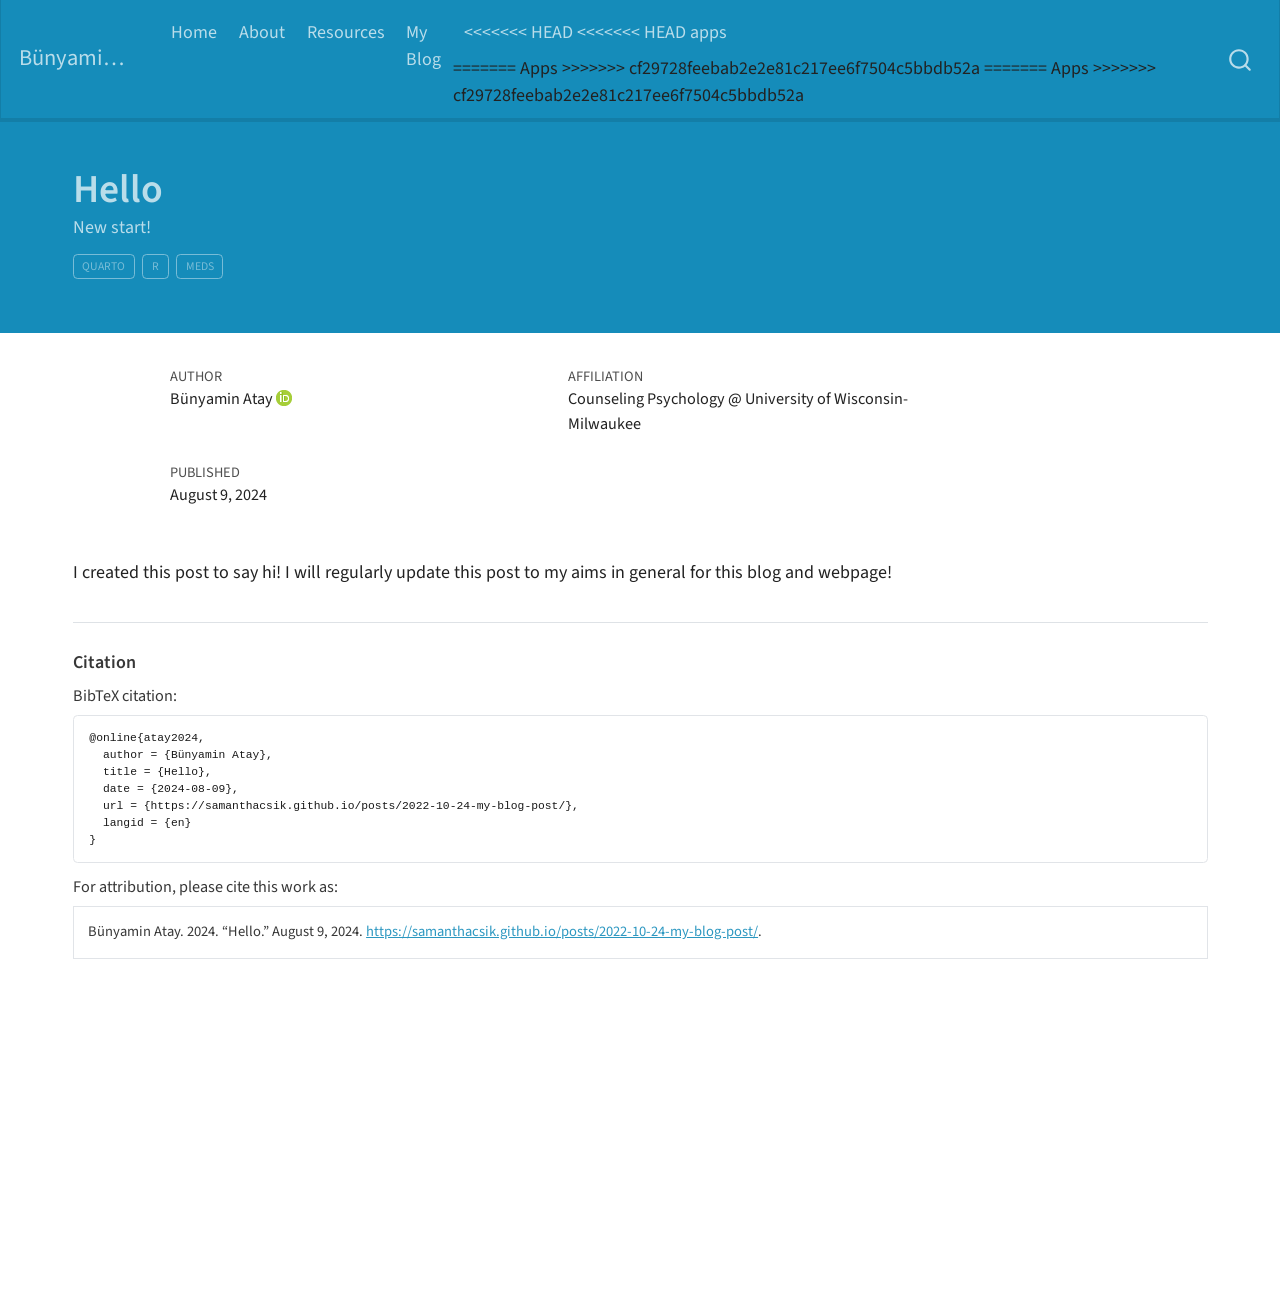
==== docs/posts/2024-08-09-first-post/index.html @ a13807c3 "Resolved merge conflicts and completed merge" ====
<!DOCTYPE html>
<html xmlns="http://www.w3.org/1999/xhtml" lang="en" xml:lang="en"><head>

<meta charset="utf-8">
<meta name="generator" content="quarto-1.2.280">

<meta name="viewport" content="width=device-width, initial-scale=1.0, user-scalable=yes">

<meta name="author" content="Bünyamin Atay">
<meta name="dcterms.date" content="2024-08-09">
<meta name="description" content="New start!">

<title>Bünyamin Atay - Hello</title>
<style>
code{white-space: pre-wrap;}
span.smallcaps{font-variant: small-caps;}
div.columns{display: flex; gap: min(4vw, 1.5em);}
div.column{flex: auto; overflow-x: auto;}
div.hanging-indent{margin-left: 1.5em; text-indent: -1.5em;}
ul.task-list{list-style: none;}
ul.task-list li input[type="checkbox"] {
  width: 0.8em;
  margin: 0 0.8em 0.2em -1.6em;
  vertical-align: middle;
}
</style>


<script src="../../site_libs/quarto-nav/quarto-nav.js"></script>
<script src="../../site_libs/quarto-nav/headroom.min.js"></script>
<script src="../../site_libs/clipboard/clipboard.min.js"></script>
<script src="../../site_libs/quarto-search/autocomplete.umd.js"></script>
<script src="../../site_libs/quarto-search/fuse.min.js"></script>
<script src="../../site_libs/quarto-search/quarto-search.js"></script>
<meta name="quarto:offset" content="../../">
<script src="../../site_libs/quarto-html/quarto.js"></script>
<script src="../../site_libs/quarto-html/popper.min.js"></script>
<script src="../../site_libs/quarto-html/tippy.umd.min.js"></script>
<script src="../../site_libs/quarto-html/anchor.min.js"></script>
<link href="../../site_libs/quarto-html/tippy.css" rel="stylesheet">
<link href="../../site_libs/quarto-html/quarto-syntax-highlighting.css" rel="stylesheet" id="quarto-text-highlighting-styles">
<script src="../../site_libs/bootstrap/bootstrap.min.js"></script>
<link href="../../site_libs/bootstrap/bootstrap-icons.css" rel="stylesheet">
<link href="../../site_libs/bootstrap/bootstrap.min.css" rel="stylesheet" id="quarto-bootstrap" data-mode="light">
<script id="quarto-search-options" type="application/json">{
  "location": "navbar",
  "copy-button": false,
  "collapse-after": 3,
  "panel-placement": "end",
  "type": "overlay",
  "limit": 20,
  "language": {
    "search-no-results-text": "No results",
    "search-matching-documents-text": "matching documents",
    "search-copy-link-title": "Copy link to search",
    "search-hide-matches-text": "Hide additional matches",
    "search-more-match-text": "more match in this document",
    "search-more-matches-text": "more matches in this document",
    "search-clear-button-title": "Clear",
    "search-detached-cancel-button-title": "Cancel",
    "search-submit-button-title": "Submit"
  }
}</script>


<link rel="stylesheet" href="../../styles.css">
</head>

<body class="nav-fixed">

<div id="quarto-search-results"></div>
  <header id="quarto-header" class="headroom fixed-top">
    <nav class="navbar navbar-expand-lg navbar-dark ">
      <div class="navbar-container container-fluid">
      <div class="navbar-brand-container">
    <a class="navbar-brand" href="../../index.html">
    <span class="navbar-title">Bünyamin Atay</span>
    </a>
  </div>
          <button class="navbar-toggler" type="button" data-bs-toggle="collapse" data-bs-target="#navbarCollapse" aria-controls="navbarCollapse" aria-expanded="false" aria-label="Toggle navigation" onclick="if (window.quartoToggleHeadroom) { window.quartoToggleHeadroom(); }">
  <span class="navbar-toggler-icon"></span>
</button>
          <div class="collapse navbar-collapse" id="navbarCollapse">
            <ul class="navbar-nav navbar-nav-scroll me-auto">
  <li class="nav-item">
    <a class="nav-link" href="../../index.html">
 <span class="menu-text">Home</span></a>
  </li>  
  <li class="nav-item">
    <a class="nav-link" href="../../about.html">
 <span class="menu-text">About</span></a>
  </li>  
  <li class="nav-item">
    <a class="nav-link" href="../../resources.html">
 <span class="menu-text">Resources</span></a>
  </li>  
  <li class="nav-item">
    <a class="nav-link" href="../../posts.html">
 <span class="menu-text">My Blog</span></a>
  </li>  
  <li class="nav-item">
    <a class="nav-link" href="../../apps.html">
<<<<<<< HEAD
<<<<<<< HEAD
 <span class="menu-text">apps</span></a>
=======
 <span class="menu-text">Apps</span></a>
>>>>>>> cf29728feebab2e2e81c217ee6f7504c5bbdb52a
=======
 <span class="menu-text">Apps</span></a>
>>>>>>> cf29728feebab2e2e81c217ee6f7504c5bbdb52a
  </li>  
</ul>
              <div id="quarto-search" class="" title="Search"></div>
          </div> <!-- /navcollapse -->
      </div> <!-- /container-fluid -->
    </nav>
</header>
<!-- content -->
<header id="title-block-header" class="quarto-title-block default page-columns page-full">
  <div class="quarto-title-banner page-columns page-full">
    <div class="quarto-title column-page">
      <h1 class="title">Hello</h1>
                  <div>
        <div class="description">
          New start!
        </div>
      </div>
                          <div class="quarto-categories">
                <div class="quarto-category">Quarto</div>
                <div class="quarto-category">R</div>
                <div class="quarto-category">MEDS</div>
              </div>
                  </div>
  </div>
    
  <div class="quarto-title-meta-author">
    <div class="quarto-title-meta-heading">Author</div>
    <div class="quarto-title-meta-heading">Affiliation</div>
    
      <div class="quarto-title-meta-contents">
      <a href="https://bunyaminatay.github.io/">Bünyamin Atay</a> <a href="https://orcid.org/0000-0002-6575-0983" class="quarto-title-author-orcid"> <img src="[data-uri]"></a>
    </div>
      <div class="quarto-title-meta-contents">
          <p class="affiliation">
              <a href="https://ucsb-meds.github.io/">
              Counseling Psychology @ University of Wisconsin-Milwaukee
              </a>
            </p>
        </div>
      </div>

  <div class="quarto-title-meta">

        
      <div>
      <div class="quarto-title-meta-heading">Published</div>
      <div class="quarto-title-meta-contents">
        <p class="date">August 9, 2024</p>
      </div>
    </div>
    
      
    </div>
    
  
  </header><div id="quarto-content" class="quarto-container page-columns page-rows-contents page-layout-full page-navbar">
<!-- sidebar -->
<!-- margin-sidebar -->
    <div id="quarto-margin-sidebar" class="sidebar margin-sidebar zindex-bottom">
        
    </div>
<!-- main -->
<main class="content quarto-banner-title-block column-page" id="quarto-document-content">




<p>I created this post to say hi! I will regularly update this post to my aims in general for this blog and webpage!</p>



<div id="quarto-appendix" class="default"><section class="quarto-appendix-contents"><h2 class="anchored quarto-appendix-heading">Citation</h2><div><div class="quarto-appendix-secondary-label">BibTeX citation:</div><pre class="sourceCode code-with-copy quarto-appendix-bibtex"><code class="sourceCode bibtex">@online{atay2024,
  author = {Bünyamin Atay},
  title = {Hello},
  date = {2024-08-09},
  url = {https://samanthacsik.github.io/posts/2022-10-24-my-blog-post/},
  langid = {en}
}
</code><button title="Copy to Clipboard" class="code-copy-button"><i class="bi"></i></button></pre><div class="quarto-appendix-secondary-label">For attribution, please cite this work as:</div><div id="ref-atay2024" class="csl-entry quarto-appendix-citeas" role="doc-biblioentry">
Bünyamin Atay. 2024. <span>“Hello.”</span> August 9, 2024. <a href="https://samanthacsik.github.io/posts/2022-10-24-my-blog-post/">https://samanthacsik.github.io/posts/2022-10-24-my-blog-post/</a>.
</div></div></section></div></main> <!-- /main -->
<script id="quarto-html-after-body" type="application/javascript">
window.document.addEventListener("DOMContentLoaded", function (event) {
  const toggleBodyColorMode = (bsSheetEl) => {
    const mode = bsSheetEl.getAttribute("data-mode");
    const bodyEl = window.document.querySelector("body");
    if (mode === "dark") {
      bodyEl.classList.add("quarto-dark");
      bodyEl.classList.remove("quarto-light");
    } else {
      bodyEl.classList.add("quarto-light");
      bodyEl.classList.remove("quarto-dark");
    }
  }
  const toggleBodyColorPrimary = () => {
    const bsSheetEl = window.document.querySelector("link#quarto-bootstrap");
    if (bsSheetEl) {
      toggleBodyColorMode(bsSheetEl);
    }
  }
  toggleBodyColorPrimary();  
  const icon = "";
  const anchorJS = new window.AnchorJS();
  anchorJS.options = {
    placement: 'right',
    icon: icon
  };
  anchorJS.add('.anchored');
  const clipboard = new window.ClipboardJS('.code-copy-button', {
    target: function(trigger) {
      return trigger.previousElementSibling;
    }
  });
  clipboard.on('success', function(e) {
    // button target
    const button = e.trigger;
    // don't keep focus
    button.blur();
    // flash "checked"
    button.classList.add('code-copy-button-checked');
    var currentTitle = button.getAttribute("title");
    button.setAttribute("title", "Copied!");
    let tooltip;
    if (window.bootstrap) {
      button.setAttribute("data-bs-toggle", "tooltip");
      button.setAttribute("data-bs-placement", "left");
      button.setAttribute("data-bs-title", "Copied!");
      tooltip = new bootstrap.Tooltip(button, 
        { trigger: "manual", 
          customClass: "code-copy-button-tooltip",
          offset: [0, -8]});
      tooltip.show();    
    }
    setTimeout(function() {
      if (tooltip) {
        tooltip.hide();
        button.removeAttribute("data-bs-title");
        button.removeAttribute("data-bs-toggle");
        button.removeAttribute("data-bs-placement");
      }
      button.setAttribute("title", currentTitle);
      button.classList.remove('code-copy-button-checked');
    }, 1000);
    // clear code selection
    e.clearSelection();
  });
  function tippyHover(el, contentFn) {
    const config = {
      allowHTML: true,
      content: contentFn,
      maxWidth: 500,
      delay: 100,
      arrow: false,
      appendTo: function(el) {
          return el.parentElement;
      },
      interactive: true,
      interactiveBorder: 10,
      theme: 'quarto',
      placement: 'bottom-start'
    };
    window.tippy(el, config); 
  }
  const noterefs = window.document.querySelectorAll('a[role="doc-noteref"]');
  for (var i=0; i<noterefs.length; i++) {
    const ref = noterefs[i];
    tippyHover(ref, function() {
      // use id or data attribute instead here
      let href = ref.getAttribute('data-footnote-href') || ref.getAttribute('href');
      try { href = new URL(href).hash; } catch {}
      const id = href.replace(/^#\/?/, "");
      const note = window.document.getElementById(id);
      return note.innerHTML;
    });
  }
  const findCites = (el) => {
    const parentEl = el.parentElement;
    if (parentEl) {
      const cites = parentEl.dataset.cites;
      if (cites) {
        return {
          el,
          cites: cites.split(' ')
        };
      } else {
        return findCites(el.parentElement)
      }
    } else {
      return undefined;
    }
  };
  var bibliorefs = window.document.querySelectorAll('a[role="doc-biblioref"]');
  for (var i=0; i<bibliorefs.length; i++) {
    const ref = bibliorefs[i];
    const citeInfo = findCites(ref);
    if (citeInfo) {
      tippyHover(citeInfo.el, function() {
        var popup = window.document.createElement('div');
        citeInfo.cites.forEach(function(cite) {
          var citeDiv = window.document.createElement('div');
          citeDiv.classList.add('hanging-indent');
          citeDiv.classList.add('csl-entry');
          var biblioDiv = window.document.getElementById('ref-' + cite);
          if (biblioDiv) {
            citeDiv.innerHTML = biblioDiv.innerHTML;
          }
          popup.appendChild(citeDiv);
        });
        return popup.innerHTML;
      });
    }
  }
});
</script>
</div> <!-- /content -->



</body></html>
---- docs/site_libs/quarto-html/tippy.css ----
.tippy-box[data-animation=fade][data-state=hidden]{opacity:0}[data-tippy-root]{max-width:calc(100vw - 10px)}.tippy-box{position:relative;background-color:#333;color:#fff;border-radius:4px;font-size:14px;line-height:1.4;white-space:normal;outline:0;transition-property:transform,visibility,opacity}.tippy-box[data-placement^=top]>.tippy-arrow{bottom:0}.tippy-box[data-placement^=top]>.tippy-arrow:before{bottom:-7px;left:0;border-width:8px 8px 0;border-top-color:initial;transform-origin:center top}.tippy-box[data-placement^=bottom]>.tippy-arrow{top:0}.tippy-box[data-placement^=bottom]>.tippy-arrow:before{top:-7px;left:0;border-width:0 8px 8px;border-bottom-color:initial;transform-origin:center bottom}.tippy-box[data-placement^=left]>.tippy-arrow{right:0}.tippy-box[data-placement^=left]>.tippy-arrow:before{border-width:8px 0 8px 8px;border-left-color:initial;right:-7px;transform-origin:center left}.tippy-box[data-placement^=right]>.tippy-arrow{left:0}.tippy-box[data-placement^=right]>.tippy-arrow:before{left:-7px;border-width:8px 8px 8px 0;border-right-color:initial;transform-origin:center right}.tippy-box[data-inertia][data-state=visible]{transition-timing-function:cubic-bezier(.54,1.5,.38,1.11)}.tippy-arrow{width:16px;height:16px;color:#333}.tippy-arrow:before{content:"";position:absolute;border-color:transparent;border-style:solid}.tippy-content{position:relative;padding:5px 9px;z-index:1}
---- docs/site_libs/quarto-html/quarto-syntax-highlighting.css ----
/* quarto syntax highlight colors */
:root {
  --quarto-hl-ot-color: #003B4F;
  --quarto-hl-at-color: #657422;
  --quarto-hl-ss-color: #20794D;
  --quarto-hl-an-color: #5E5E5E;
  --quarto-hl-fu-color: #4758AB;
  --quarto-hl-st-color: #20794D;
  --quarto-hl-cf-color: #003B4F;
  --quarto-hl-op-color: #5E5E5E;
  --quarto-hl-er-color: #AD0000;
  --quarto-hl-bn-color: #AD0000;
  --quarto-hl-al-color: #AD0000;
  --quarto-hl-va-color: #111111;
  --quarto-hl-bu-color: inherit;
  --quarto-hl-ex-color: inherit;
  --quarto-hl-pp-color: #AD0000;
  --quarto-hl-in-color: #5E5E5E;
  --quarto-hl-vs-color: #20794D;
  --quarto-hl-wa-color: #5E5E5E;
  --quarto-hl-do-color: #5E5E5E;
  --quarto-hl-im-color: #00769E;
  --quarto-hl-ch-color: #20794D;
  --quarto-hl-dt-color: #AD0000;
  --quarto-hl-fl-color: #AD0000;
  --quarto-hl-co-color: #5E5E5E;
  --quarto-hl-cv-color: #5E5E5E;
  --quarto-hl-cn-color: #8f5902;
  --quarto-hl-sc-color: #5E5E5E;
  --quarto-hl-dv-color: #AD0000;
  --quarto-hl-kw-color: #003B4F;
}

/* other quarto variables */
:root {
  --quarto-font-monospace: SFMono-Regular, Menlo, Monaco, Consolas, "Liberation Mono", "Courier New", monospace;
}

pre > code.sourceCode > span {
  color: #003B4F;
}

code span {
  color: #003B4F;
}

code.sourceCode > span {
  color: #003B4F;
}

div.sourceCode,
div.sourceCode pre.sourceCode {
  color: #003B4F;
}

code span.ot {
  color: #003B4F;
}

code span.at {
  color: #657422;
}

code span.ss {
  color: #20794D;
}

code span.an {
  color: #5E5E5E;
}

code span.fu {
  color: #4758AB;
}

code span.st {
  color: #20794D;
}

code span.cf {
  color: #003B4F;
}

code span.op {
  color: #5E5E5E;
}

code span.er {
  color: #AD0000;
}

code span.bn {
  color: #AD0000;
}

code span.al {
  color: #AD0000;
}

code span.va {
  color: #111111;
}

code span.pp {
  color: #AD0000;
}

code span.in {
  color: #5E5E5E;
}

code span.vs {
  color: #20794D;
}

code span.wa {
  color: #5E5E5E;
  font-style: italic;
}

code span.do {
  color: #5E5E5E;
  font-style: italic;
}

code span.im {
  color: #00769E;
}

code span.ch {
  color: #20794D;
}

code span.dt {
  color: #AD0000;
}

code span.fl {
  color: #AD0000;
}

code span.co {
  color: #5E5E5E;
}

code span.cv {
  color: #5E5E5E;
  font-style: italic;
}

code span.cn {
  color: #8f5902;
}

code span.sc {
  color: #5E5E5E;
}

code span.dv {
  color: #AD0000;
}

code span.kw {
  color: #003B4F;
}

.prevent-inlining {
  content: "</";
}

/*# sourceMappingURL=debc5d5d77c3f9108843748ff7464032.css.map */
---- docs/styles.css ----
/* css styles */
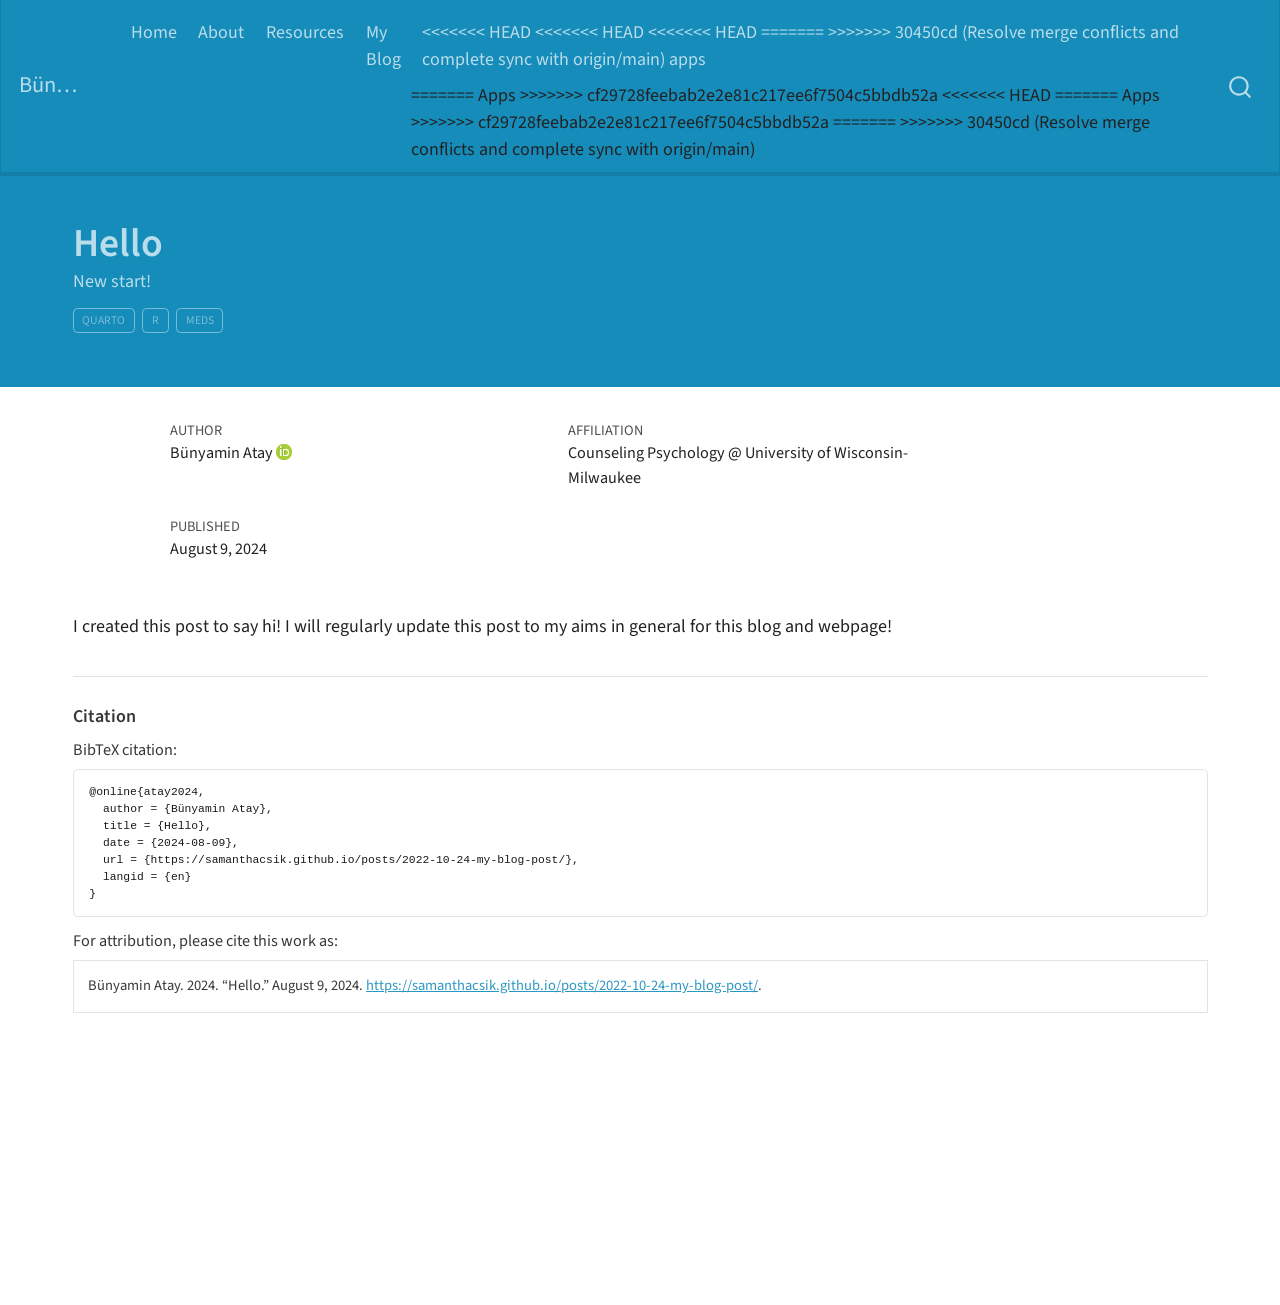
==== commit 93c3a3c6: "my commit message" ====
--- a/docs/posts/2024-08-09-first-post/index.html
+++ b/docs/posts/2024-08-09-first-post/index.html
@@ -102,13 +102,19 @@
     <a class="nav-link" href="../../apps.html">
 <<<<<<< HEAD
 <<<<<<< HEAD
+<<<<<<< HEAD
+=======
+>>>>>>> 30450cd (Resolve merge conflicts and complete sync with origin/main)
  <span class="menu-text">apps</span></a>
 =======
  <span class="menu-text">Apps</span></a>
 >>>>>>> cf29728feebab2e2e81c217ee6f7504c5bbdb52a
+<<<<<<< HEAD
 =======
  <span class="menu-text">Apps</span></a>
 >>>>>>> cf29728feebab2e2e81c217ee6f7504c5bbdb52a
+=======
+>>>>>>> 30450cd (Resolve merge conflicts and complete sync with origin/main)
   </li>  
 </ul>
               <div id="quarto-search" class="" title="Search"></div>
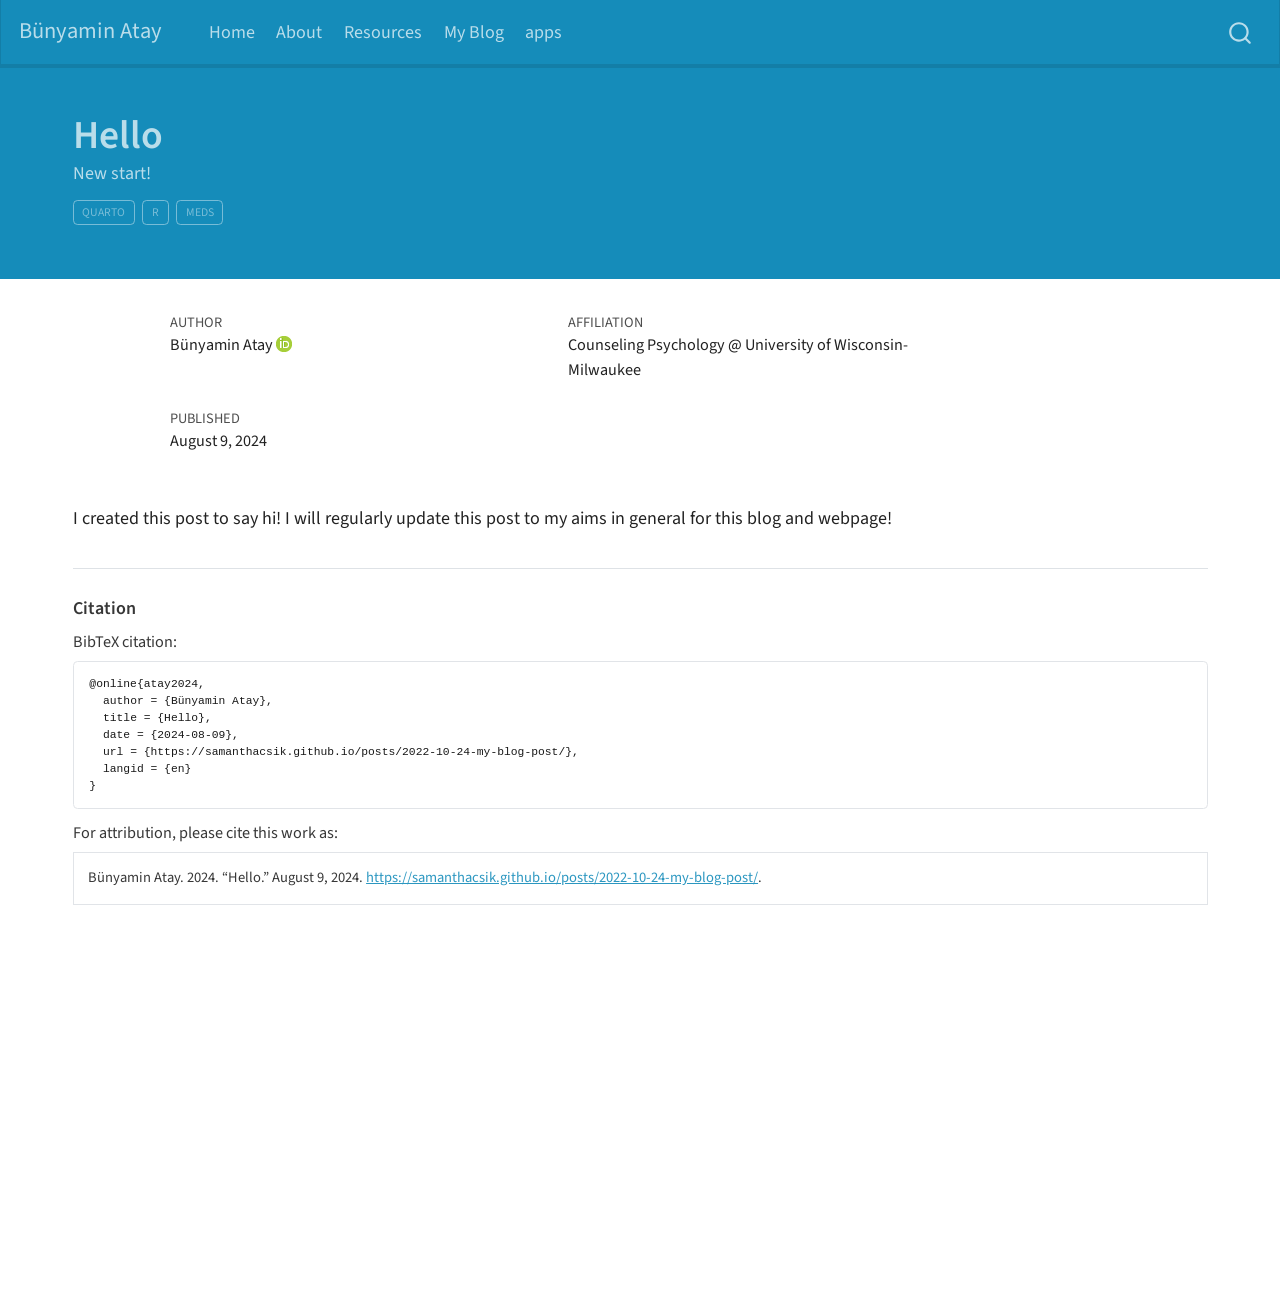
==== commit b086f17b: "my commit message" ====
--- a/docs/posts/2024-08-09-first-post/index.html
+++ b/docs/posts/2024-08-09-first-post/index.html
@@ -100,21 +100,7 @@
   </li>  
   <li class="nav-item">
     <a class="nav-link" href="../../apps.html">
-<<<<<<< HEAD
-<<<<<<< HEAD
-<<<<<<< HEAD
-=======
->>>>>>> 30450cd (Resolve merge conflicts and complete sync with origin/main)
  <span class="menu-text">apps</span></a>
-=======
- <span class="menu-text">Apps</span></a>
->>>>>>> cf29728feebab2e2e81c217ee6f7504c5bbdb52a
-<<<<<<< HEAD
-=======
- <span class="menu-text">Apps</span></a>
->>>>>>> cf29728feebab2e2e81c217ee6f7504c5bbdb52a
-=======
->>>>>>> 30450cd (Resolve merge conflicts and complete sync with origin/main)
   </li>  
 </ul>
               <div id="quarto-search" class="" title="Search"></div>
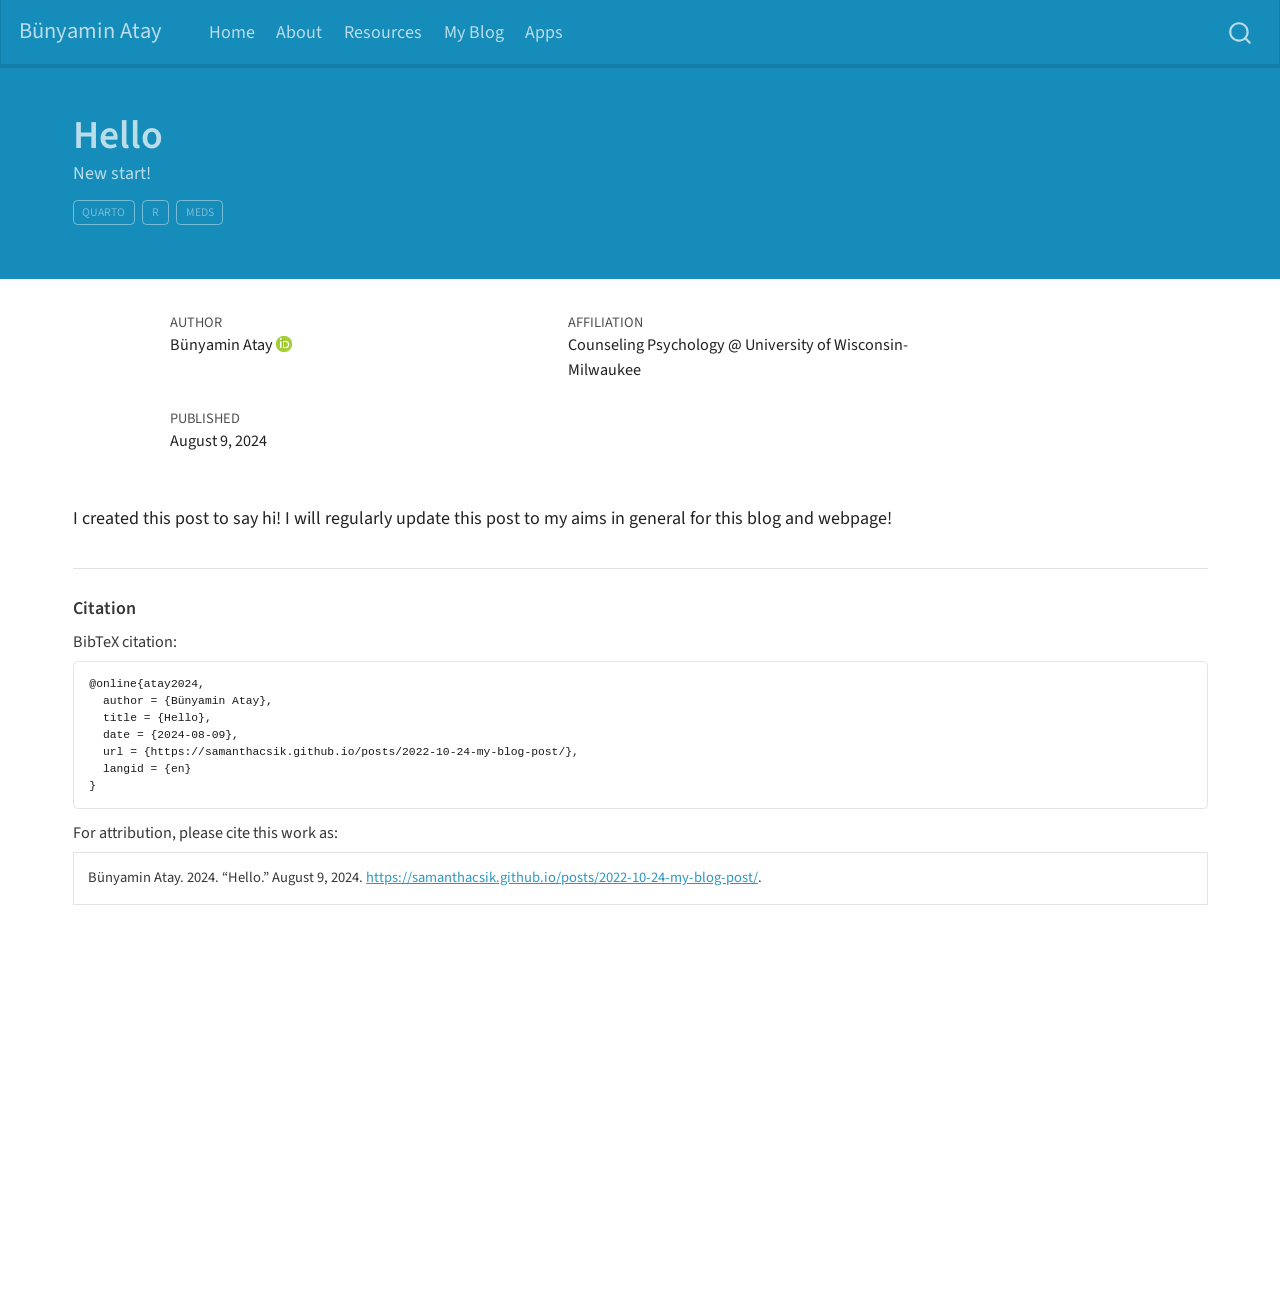
==== commit 3897ce9c: "my commit message" ====
--- a/docs/posts/2024-08-09-first-post/index.html
+++ b/docs/posts/2024-08-09-first-post/index.html
@@ -100,7 +100,7 @@
   </li>  
   <li class="nav-item">
     <a class="nav-link" href="../../apps.html">
- <span class="menu-text">apps</span></a>
+ <span class="menu-text">Apps</span></a>
   </li>  
 </ul>
               <div id="quarto-search" class="" title="Search"></div>
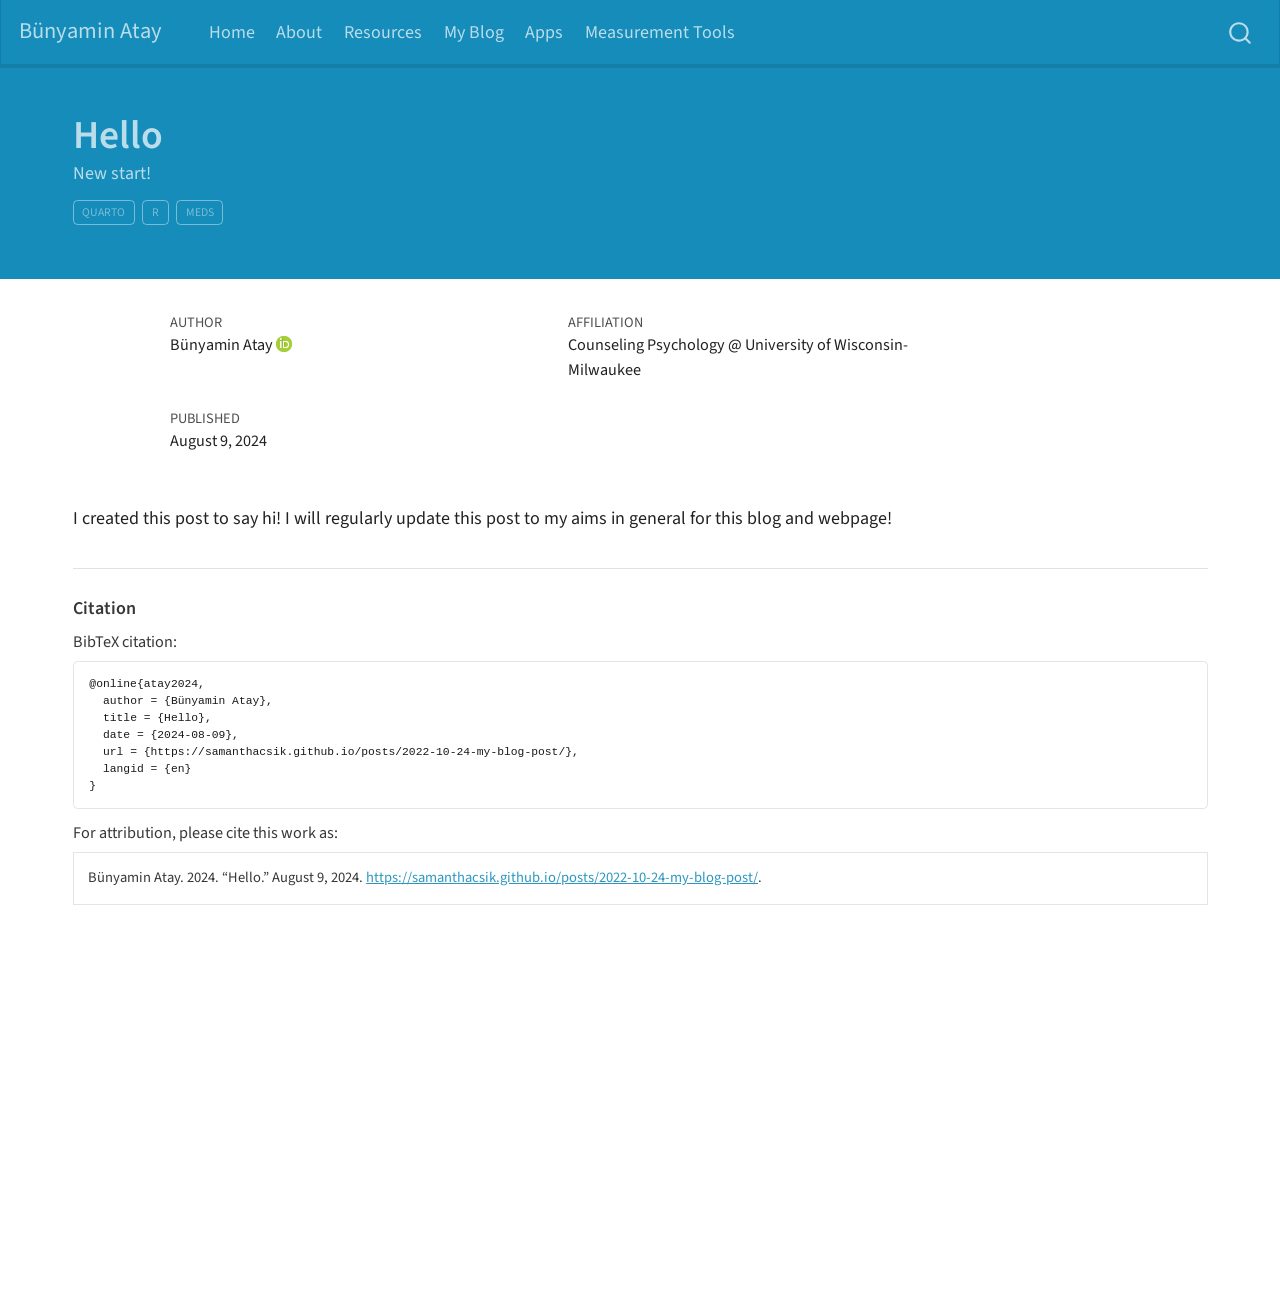
==== commit f11ad381: "deneme" ====
--- a/docs/posts/2024-08-09-first-post/index.html
+++ b/docs/posts/2024-08-09-first-post/index.html
@@ -101,6 +101,10 @@
   <li class="nav-item">
     <a class="nav-link" href="../../apps.html">
  <span class="menu-text">Apps</span></a>
+  </li>  
+  <li class="nav-item">
+    <a class="nav-link" href="../../Measurement Tools.html">
+ <span class="menu-text">Measurement Tools</span></a>
   </li>  
 </ul>
               <div id="quarto-search" class="" title="Search"></div>
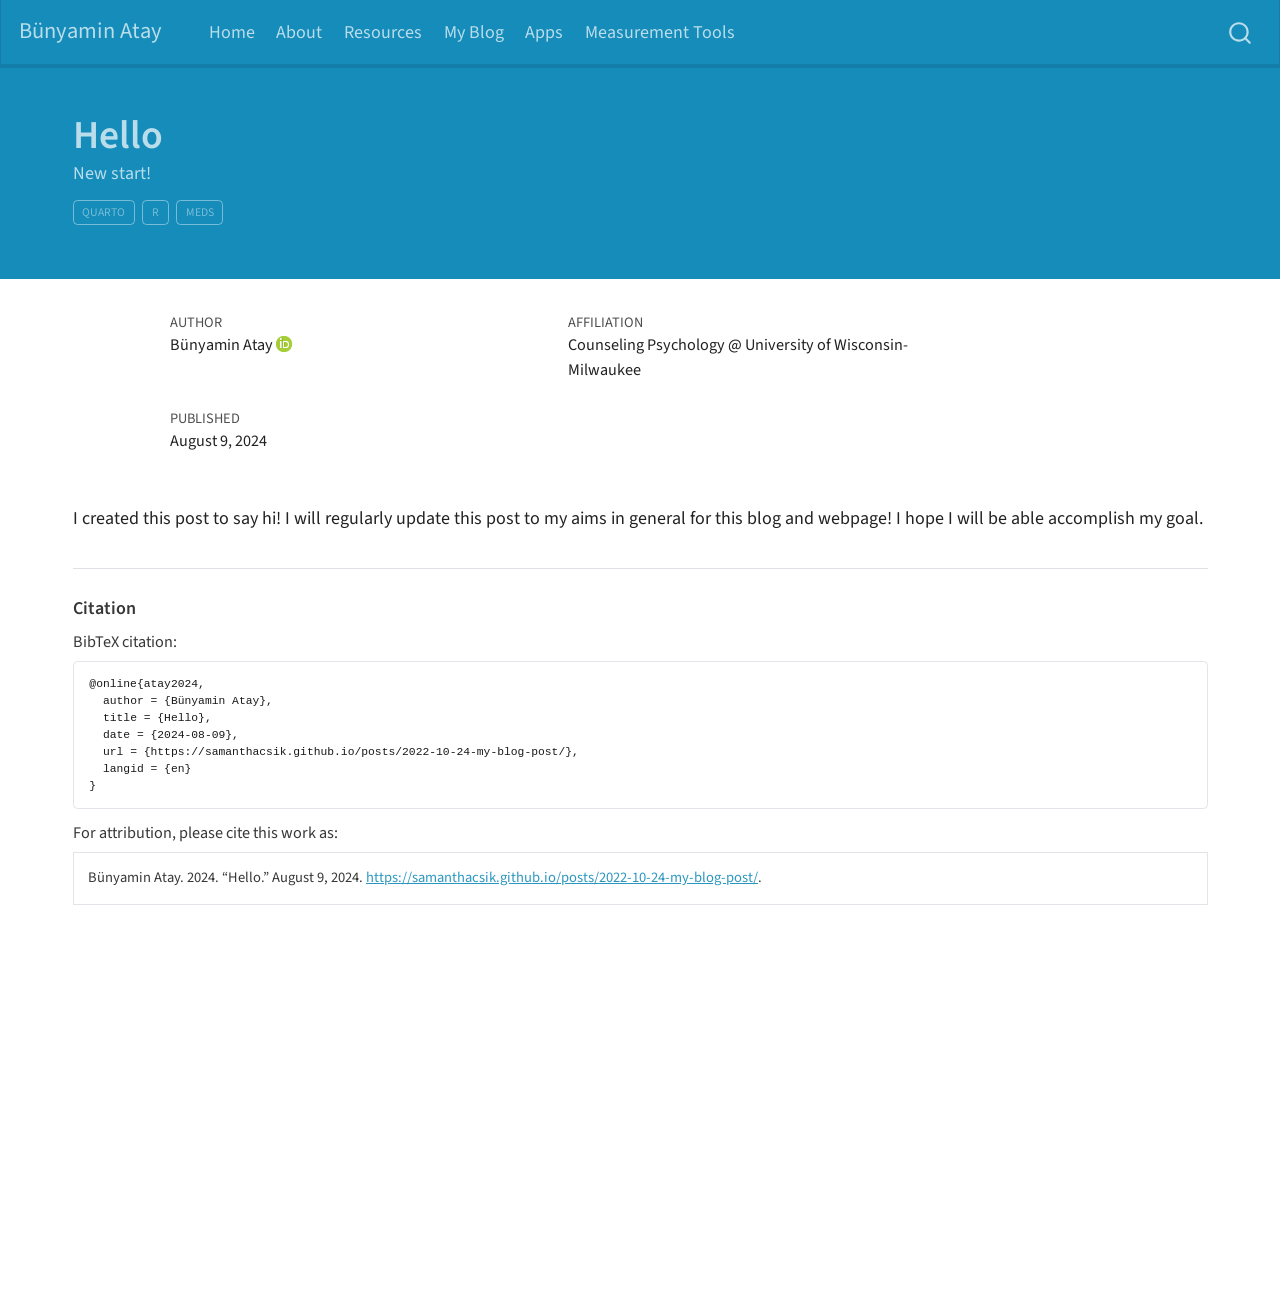
==== commit e100f291: "123" ====
--- a/docs/posts/2024-08-09-first-post/index.html
+++ b/docs/posts/2024-08-09-first-post/index.html
@@ -103,7 +103,7 @@
  <span class="menu-text">Apps</span></a>
   </li>  
   <li class="nav-item">
-    <a class="nav-link" href="../../Measurement Tools.html">
+    <a class="nav-link" href="../../tools.html">
  <span class="menu-text">Measurement Tools</span></a>
   </li>  
 </ul>
@@ -172,7 +172,7 @@
 
 
 
-<p>I created this post to say hi! I will regularly update this post to my aims in general for this blog and webpage!</p>
+<p>I created this post to say hi! I will regularly update this post to my aims in general for this blog and webpage! I hope I will be able accomplish my goal.</p>
 
 
 
